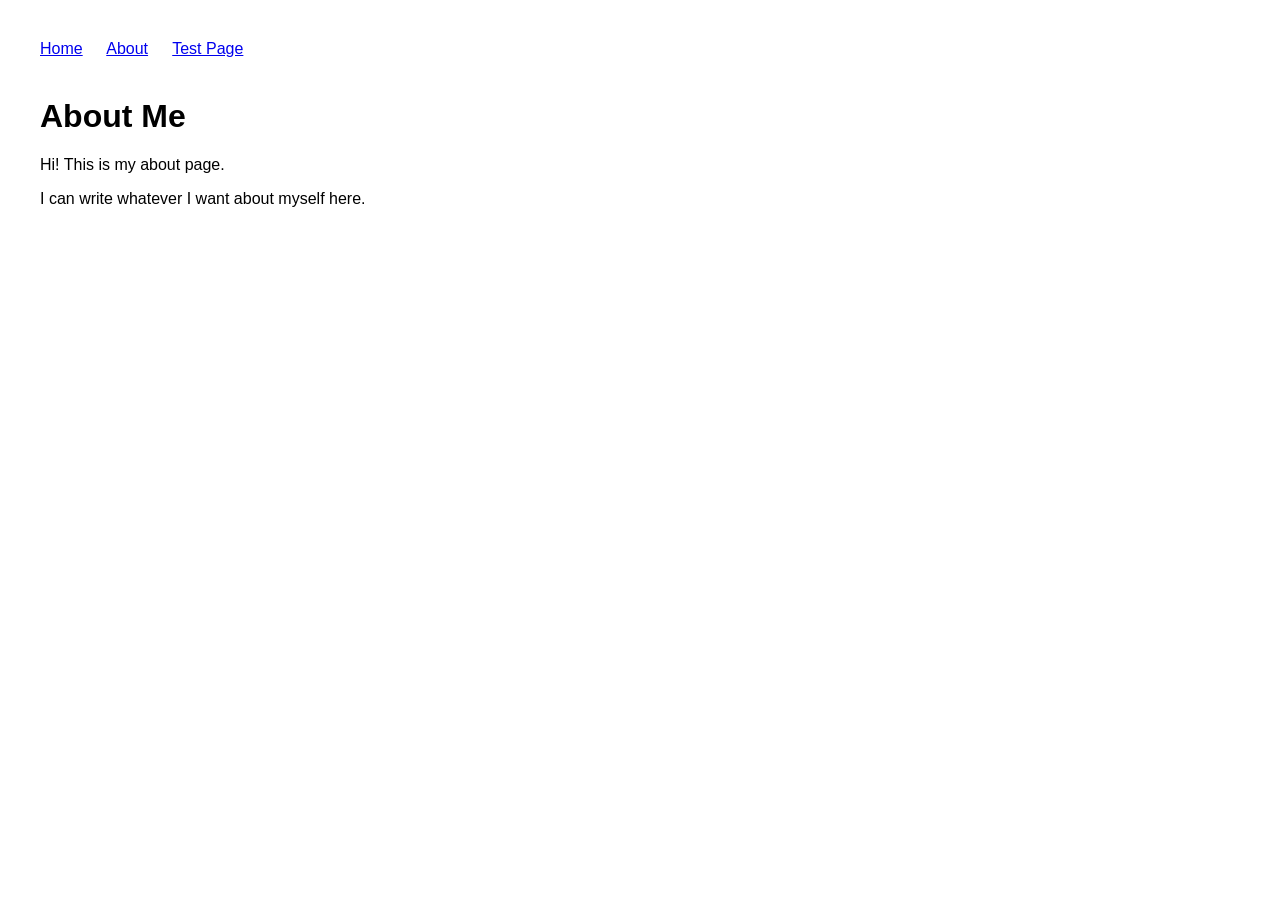
==== pages/about.html @ 7c2de21a "Very basic content" ====
<!DOCTYPE html>
<html>

<head>
    <title>About Me</title>
    <link rel="stylesheet" href="../style.css">
</head>

<body>

    <nav>
        <a href="../index.html">Home</a>
        <a href="about.html">About</a>
        <a href="test.html">Test Page</a>
    </nav>

    <h1>About Me</h1>

    <p>
        Hi! This is my about page.
    </p>

    <p>
        I can write whatever I want about myself here.
    </p>

</body>

</html>
---- style.css ----
/* Basic styling for every page */

body {
    font-family: Arial, sans-serif;
    margin: 0;
    padding: 40px;
}


/* Navigation links */

nav {
    margin-bottom: 40px;
}

nav a {
    margin-right: 20px;
}


/* Homepage */

.home {
    background-image: url("images/jpork.jpeg");

    background-size: cover;
    background-position: center;
    background-repeat: no-repeat;

    min-height: 100vh;

    color: white;
}
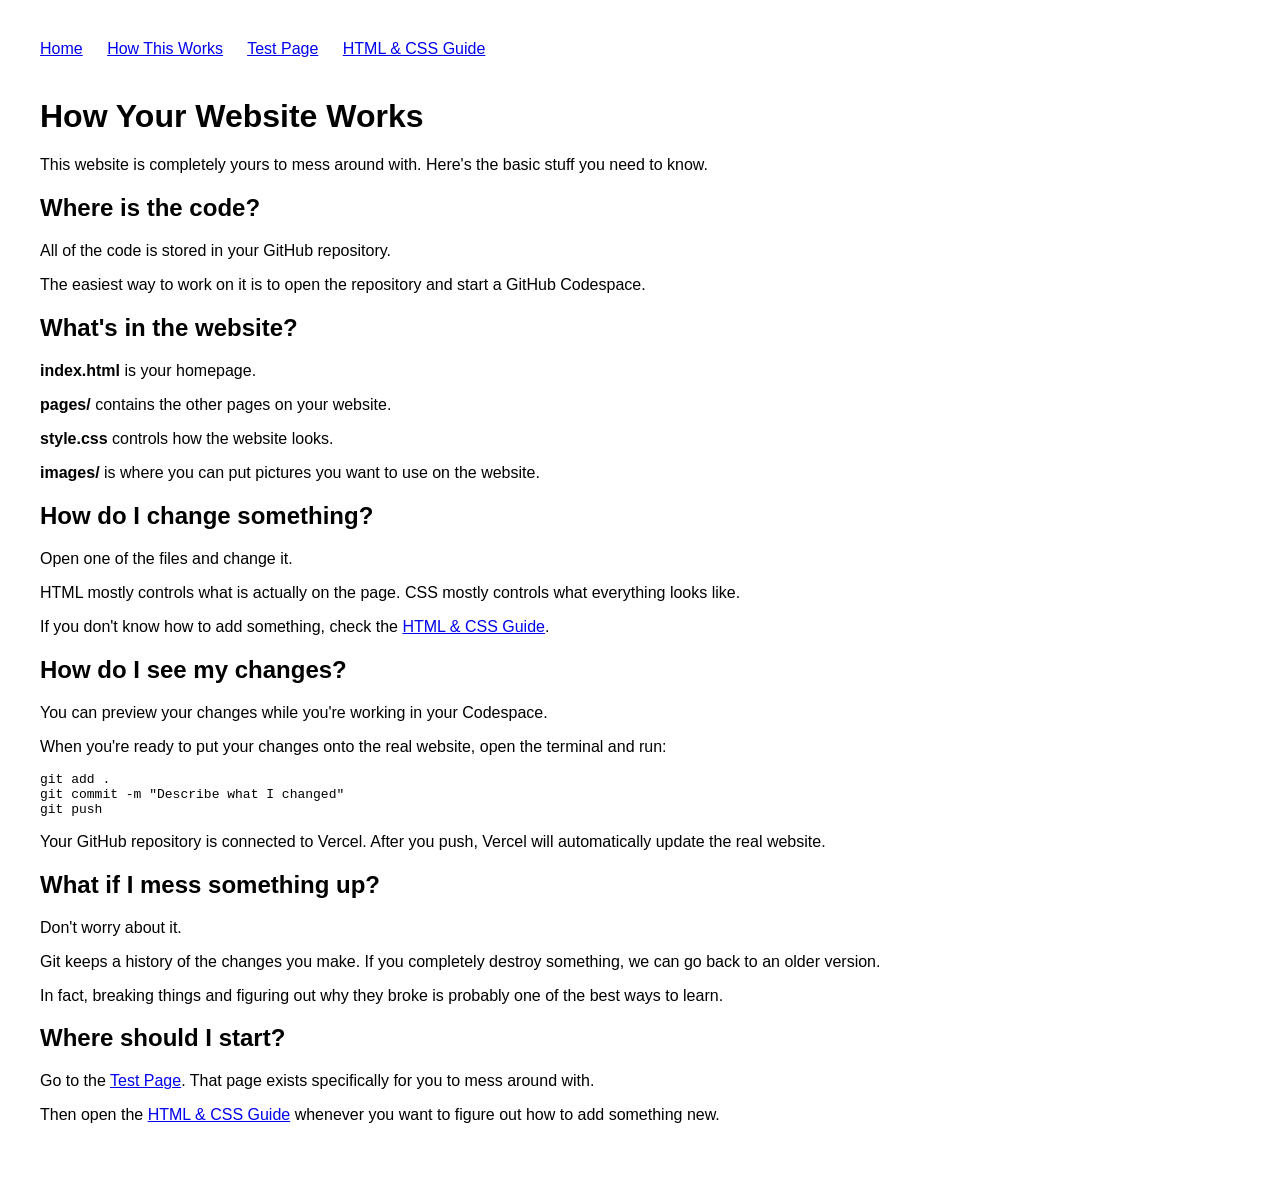
==== commit 17f83942: "Personalized pages" ====
--- a/pages/about.html
+++ b/pages/about.html
@@ -2,7 +2,7 @@
 <html>
 
 <head>
-    <title>About Me</title>
+    <title>How This Works</title>
     <link rel="stylesheet" href="../style.css">
 </head>
 
@@ -10,19 +10,121 @@
 
     <nav>
         <a href="../index.html">Home</a>
-        <a href="about.html">About</a>
+        <a href="about.html">How This Works</a>
         <a href="test.html">Test Page</a>
+        <a href="guide.html">HTML & CSS Guide</a>
     </nav>
 
-    <h1>About Me</h1>
+    <main>
 
-    <p>
-        Hi! This is my about page.
-    </p>
+        <h1>How Your Website Works</h1>
 
-    <p>
-        I can write whatever I want about myself here.
-    </p>
+        <p>
+            This website is completely yours to mess around with.
+            Here's the basic stuff you need to know.
+        </p>
+
+
+        <h2>Where is the code?</h2>
+
+        <p>
+            All of the code is stored in your GitHub repository.
+        </p>
+
+        <p>
+            The easiest way to work on it is to open the repository
+            and start a GitHub Codespace.
+        </p>
+
+
+        <h2>What's in the website?</h2>
+
+        <p>
+            <strong>index.html</strong> is your homepage.
+        </p>
+
+        <p>
+            <strong>pages/</strong> contains the other pages on your website.
+        </p>
+
+        <p>
+            <strong>style.css</strong> controls how the website looks.
+        </p>
+
+        <p>
+            <strong>images/</strong> is where you can put pictures you want
+            to use on the website.
+        </p>
+
+
+        <h2>How do I change something?</h2>
+
+        <p>
+            Open one of the files and change it.
+        </p>
+
+        <p>
+            HTML mostly controls what is actually on the page.
+            CSS mostly controls what everything looks like.
+        </p>
+
+        <p>
+            If you don't know how to add something, check the
+            <a href="guide.html">HTML & CSS Guide</a>.
+        </p>
+
+
+        <h2>How do I see my changes?</h2>
+
+        <p>
+            You can preview your changes while you're working in your Codespace.
+        </p>
+
+        <p>
+            When you're ready to put your changes onto the real website,
+            open the terminal and run:
+        </p>
+
+        <pre><code>git add .
+git commit -m "Describe what I changed"
+git push</code></pre>
+
+        <p>
+            Your GitHub repository is connected to Vercel.
+            After you push, Vercel will automatically update the real website.
+        </p>
+
+
+        <h2>What if I mess something up?</h2>
+
+        <p>
+            Don't worry about it.
+        </p>
+
+        <p>
+            Git keeps a history of the changes you make. If you completely
+            destroy something, we can go back to an older version.
+        </p>
+
+        <p>
+            In fact, breaking things and figuring out why they broke is
+            probably one of the best ways to learn.
+        </p>
+
+
+        <h2>Where should I start?</h2>
+
+        <p>
+            Go to the <a href="test.html">Test Page</a>.
+            That page exists specifically for you to mess around with.
+        </p>
+
+        <p>
+            Then open the <a href="guide.html">HTML & CSS Guide</a>
+            whenever you want to figure out how to add something new.
+        </p>
+
+    </main>
 
 </body>
 
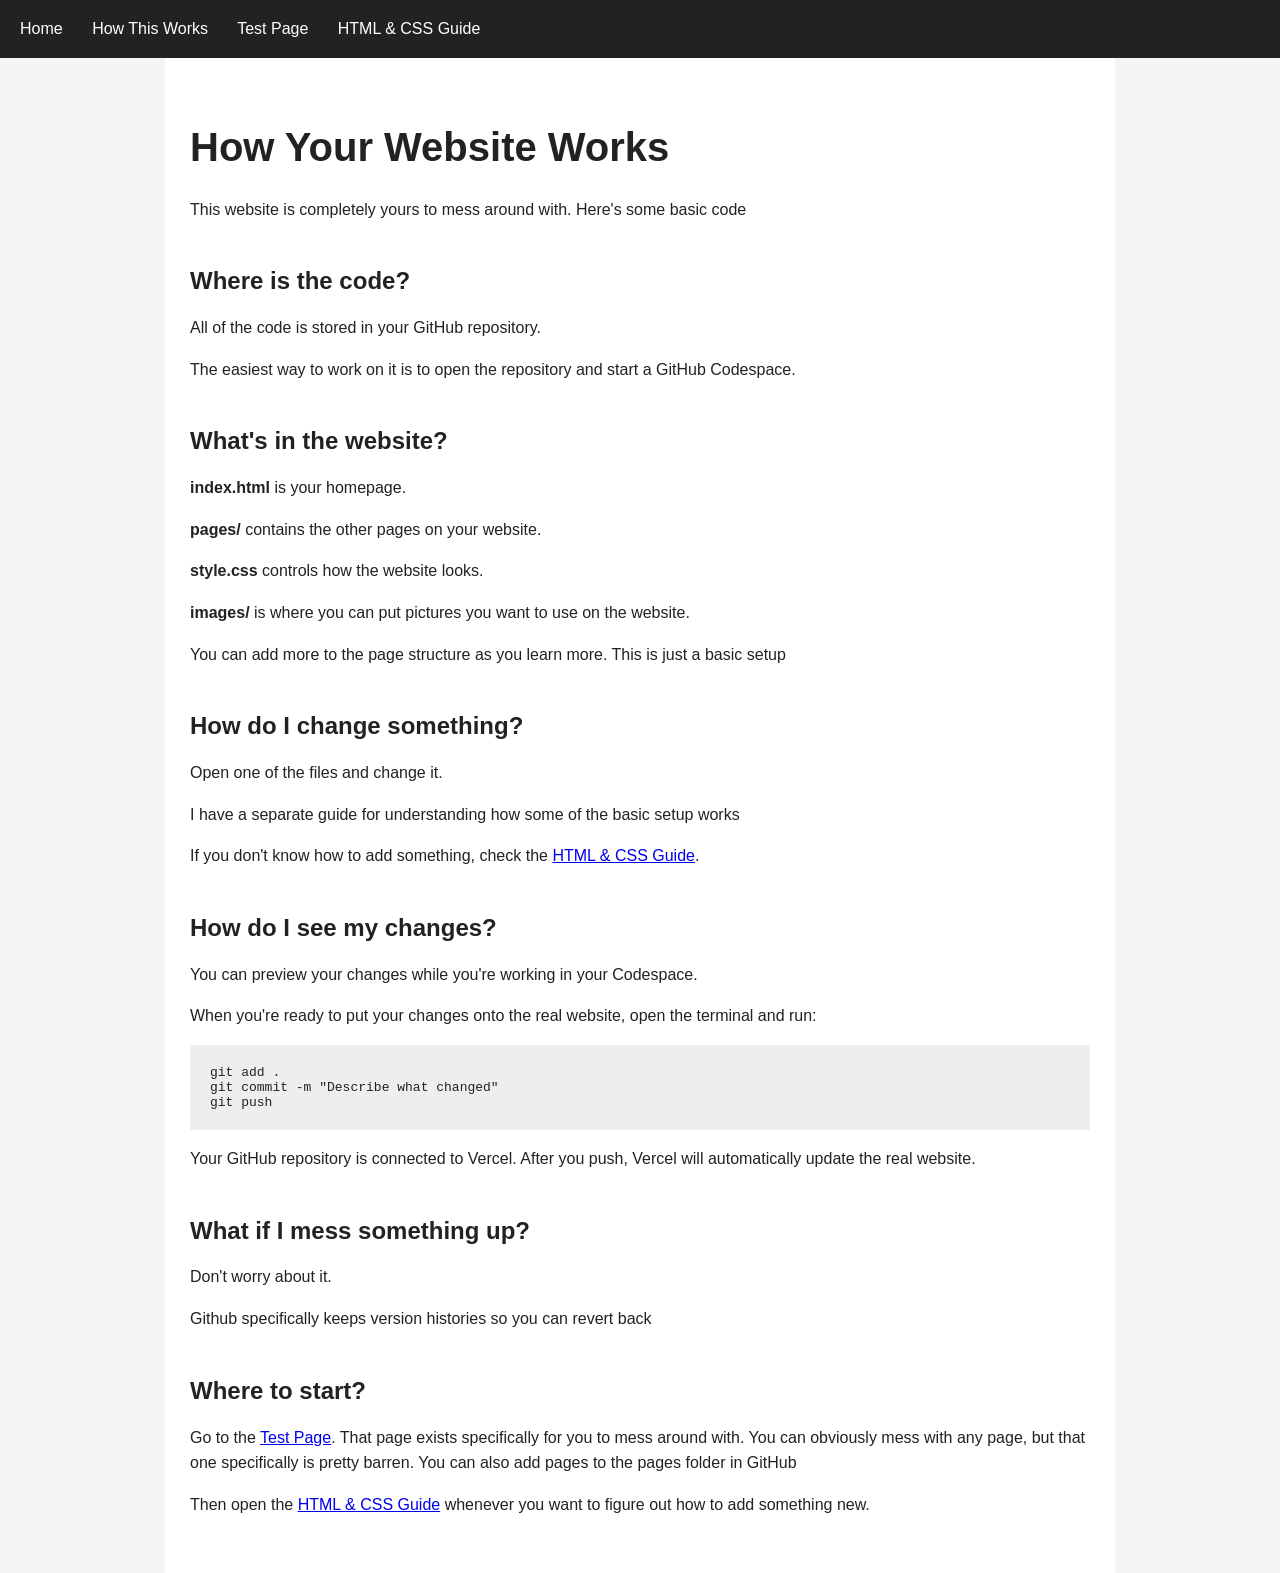
==== commit 7966031f: "Made more options in the guide" ====
--- a/pages/about.html
+++ b/pages/about.html
@@ -21,7 +21,7 @@
 
         <p>
             This website is completely yours to mess around with.
-            Here's the basic stuff you need to know.
+            Here's some basic code
         </p>
 
 
@@ -56,6 +56,10 @@
             to use on the website.
         </p>
 
+        <p>
+            You can add more to the page structure as you learn more. This is just a basic setup
+        </p>
+
 
         <h2>How do I change something?</h2>
 
@@ -64,9 +68,9 @@
         </p>
 
         <p>
-            HTML mostly controls what is actually on the page.
-            CSS mostly controls what everything looks like.
+            I have a separate guide for understanding how some of the basic setup works
         </p>
+
 
         <p>
             If you don't know how to add something, check the
@@ -86,7 +90,7 @@
         </p>
 
         <pre><code>git add .
-git commit -m "Describe what I changed"
+git commit -m "Describe what changed"
 git push</code></pre>
 
         <p>
@@ -102,21 +106,20 @@
         </p>
 
         <p>
-            Git keeps a history of the changes you make. If you completely
-            destroy something, we can go back to an older version.
-        </p>
-
-        <p>
-            In fact, breaking things and figuring out why they broke is
-            probably one of the best ways to learn.
+            Github specifically keeps version histories so you can revert back
         </p>
 
 
-        <h2>Where should I start?</h2>
+
+        <h2>Where to start?</h2>
 
         <p>
             Go to the <a href="test.html">Test Page</a>.
             That page exists specifically for you to mess around with.
+
+            You can obviously mess with any page, but that one specifically is pretty barren.
+
+            You can also add pages to the pages folder in GitHub
         </p>
 
         <p>
--- a/style.css
+++ b/style.css
@@ -1,33 +1,109 @@
-/* Basic styling for every page */
+/* -------------------------
+   WHOLE WEBSITE
+   ------------------------- */
 
 body {
+    margin: 0;
     font-family: Arial, sans-serif;
-    margin: 0;
-    padding: 40px;
+    background-color: #f5f5f5;
+    color: #222;
 }
 
 
-/* Navigation links */
+/* -------------------------
+   NAVIGATION
+   ------------------------- */
 
 nav {
-    margin-bottom: 40px;
+    background-color: #222;
+    padding: 20px;
 }
 
 nav a {
-    margin-right: 20px;
+    color: white;
+    text-decoration: none;
+    margin-right: 25px;
+}
+
+nav a:hover {
+    text-decoration: underline;
 }
 
 
-/* Homepage */
+/* -------------------------
+   HOMEPAGE IMAGE
+   ------------------------- */
 
-.home {
+.header-image {
+    height: 350px;
+
     background-image: url("images/jpork.jpeg");
-
     background-size: cover;
     background-position: center;
-    background-repeat: no-repeat;
+}
 
-    min-height: 100vh;
 
-    color: white;
+/* -------------------------
+   MAIN CONTENT
+   ------------------------- */
+
+main {
+    max-width: 900px;
+    margin: auto;
+    padding: 40px 25px;
+    background-color: white;
+}
+
+h1 {
+    font-size: 40px;
+}
+
+h2 {
+    margin-top: 45px;
+}
+
+p {
+    line-height: 1.6;
+}
+
+
+/* -------------------------
+   CODE EXAMPLES
+   ------------------------- */
+
+pre {
+    background-color: #eeeeee;
+    padding: 20px;
+    overflow-x: auto;
+}
+
+code {
+    font-family: monospace;
+}
+
+
+/* -------------------------
+   GUIDE LINKS
+   ------------------------- */
+
+.guide-links {
+    background-color: #eeeeee;
+    padding: 20px;
+    margin: 20px 0;
+}
+
+.guide-links a {
+    display: block;
+    margin: 8px 0;
+}
+
+
+/* -------------------------
+   GUIDE EXAMPLES
+   ------------------------- */
+
+.example {
+    border: 1px solid #cccccc;
+    padding: 20px;
+    margin: 20px 0;
 }
